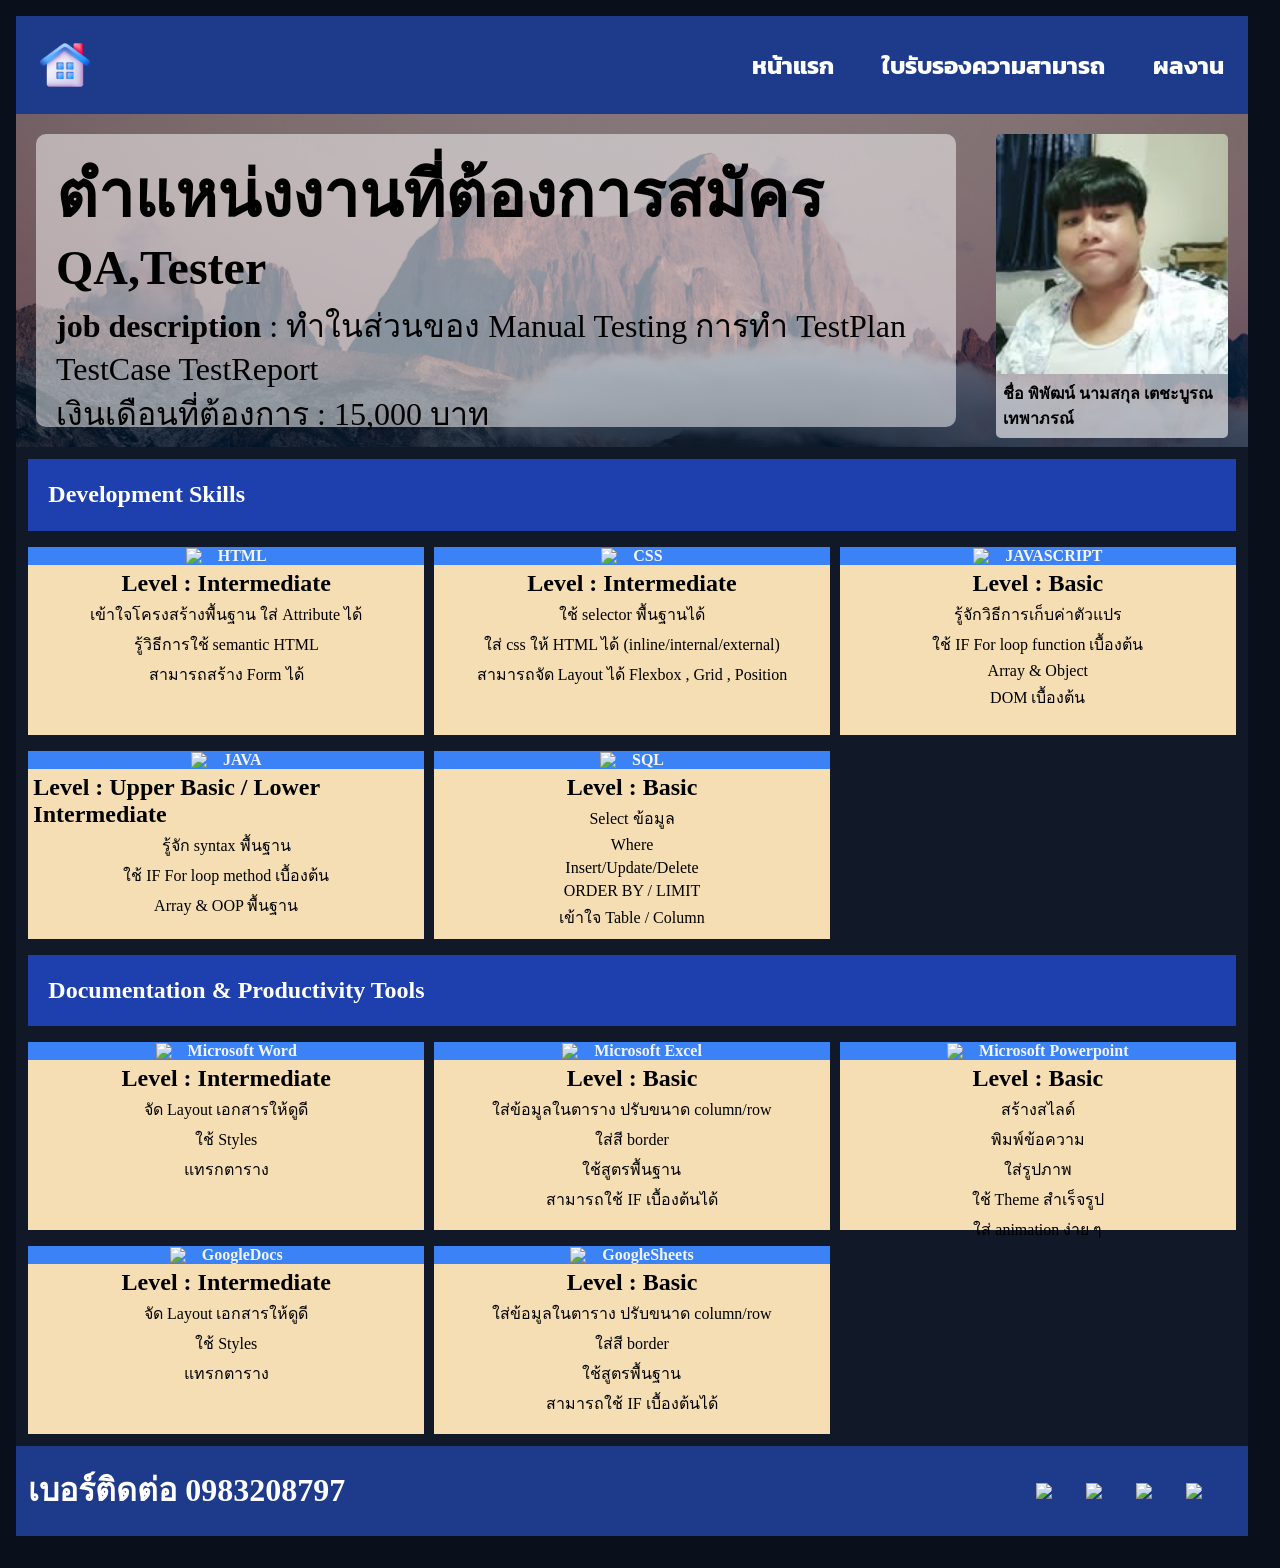
==== index.html @ 79dee467 "first Commit Portfolio Web" ====
<!DOCTYPE html>
<html lang="en">
<head>
    <meta charset="UTF-8">
    <meta name="viewport" content="width=device-width, initial-scale=1.0">
    <link rel="stylesheet" href="src/css/index.css">
    <title></title>
</head>
<body>
    <header>
        <nav id="main-nav" class="navbar">
            <div class="navbar-container">
                <a href="index.html"> <img alt="ปุ่มไปหน้าแรก" draggable="false" src="img/decorate/3d-house.png"></a>
                <ul class="navbar-menu">
                    <li><a href="../index.html" class="nav-link">หน้าแรก</a></li>
                    <li><a href="../page/certificate.html" class="nav-link">ใบรับรองความสามารถ</a></li>
                    <li><a href="../page/project.html" class="nav-link">ผลงาน</a></li>
                </ul>
            </div>
        </nav>
    </header>
    <main>
        <section class="introduce">
            <img class="bgintroduce" draggable="false" src="img/decorate/headpicture.jpg">
            <div id="jobsdes" class="thjobsdes">   
                <h1>ตำแหน่งงานที่ต้องการสมัคร</h1>
                <h2><strong>QA,Tester</strong></h2>
                <p><strong>job description</strong> : ทำในส่วนของ Manual Testing การทำ TestPlan TestCase TestReport</p>
                <p>เงินเดือนที่ต้องการ : 15,000 บาท</p>
                <p>ประสบการณ์การทำงาน : ไม่มีประสบการณ์การทำงาน</p>
            </div>
            <div class="profile-introduce">
            <img draggable="false" alt="profilepicture" src="img/profile/397258824_3664256723806473_2742907472650162069_n.jpg">
            <p>ชื่อ พิพัฒน์ นามสกุล เตชะบูรณเทพาภรณ์</p>
            </div>
        </section>
        <section id="skills" class="skills-th">
            <div class="headerskills"><h1>Development Skills</h1></div>
            <div class="card-th">
                <div class="cardimg"><img src="https://img.icons8.com/?size=100&id=101353&format=png&color=000000">HTML</div>
                <div class="desskills">
                    <p>Level : Intermediate</p>
                    <p>เข้าใจโครงสร้างพื้นฐาน ใส่ Attribute ได้</p>
                    <p>รู้วิธีการใช้ semantic HTML</p>
                    <p>สามารถสร้าง Form ได้</p>
                </div>
            </div>
                <div class="card-th">
                <div class="cardimg"><img src="https://img.icons8.com/?size=100&id=iw4JVMdjnJXY&format=png&color=000000"><p>CSS</p></div>
                <div class="desskills">
                    <p>Level : Intermediate</p>
                    <p>ใช้ selector พื้นฐานได้</p>
                    <p>ใส่ css ให้ HTML ได้ (inline/internal/external)</p>
                    <p>สามารถจัด Layout ได้ Flexbox , Grid , Position</p>
                </div>
            </div>
                <div class="card-th">
                <div class="cardimg"><img src="https://img.icons8.com/?size=100&id=106036&format=png&color=000000"><p>JAVASCRIPT</p></div>
                <div class="desskills">
                    <p>Level : Basic</p>
                    <p>รู้จักวิธีการเก็บค่าตัวแปร</p>
                    <p>ใช้ IF For loop function เบื้องต้น</p>
                    <p>Array & Object</p>
                    <p>DOM เบื้องต้น</p>
                </div>
            </div>
            <div class="card-th">
                <div class="cardimg"><img src="https://img.icons8.com/?size=100&id=2572&format=png&color=000000"><p>JAVA</p></div>
                <div class="desskills">
                     <p>Level : Upper Basic / Lower Intermediate</p>
                    <p>รู้จัก syntax พื้นฐาน</p>
                    <p>ใช้ IF For loop method เบื้องต้น</p>
                    <p>Array & OOP พื้นฐาน</p>
                </div>
            </div>
            <div class="card-th">
                <div class="cardimg"><img src="https://img.icons8.com/?size=100&id=ywH6EJgZ7sm5&format=png&color=000000"><p>SQL</p></div>
                <div class="desskills">
                    <p>Level : Basic</p>
                    <p>Select ข้อมูล</p>
                    <p>Where</p>
                    <p>Insert/Update/Delete</p>
                    <p>ORDER BY / LIMIT</p>
                    <p>เข้าใจ Table / Column</p>
                </div>
            </div>
            <div class="headerskills"><h1>Documentation & Productivity Tools</h1></div>
                <div class="card-th">
                <div class="cardimg"><img src="https://img.icons8.com/?size=100&id=Emau2ODxUHmP&format=png&color=000000"><p>Microsoft Word</p></div>
                <div class="desskills">
                    <p>Level : Intermediate</p>
                    <p>จัด Layout เอกสารให้ดูดี</p>
                    <p>ใช้ Styles</p>
                    <p>แทรกตาราง</p>
                </div>
            </div>
                <div class="card-th">
                <div class="cardimg"><img src="https://img.icons8.com/?size=100&id=42393&format=png&color=000000"><p>Microsoft Excel</p></div>
                <div class="desskills">
                    <p>Level : Basic</p>
                    <p>ใส่ข้อมูลในตาราง ปรับขนาด column/row</p>
                    <p>ใส่สี border</p>
                    <p>ใช้สูตรพื้นฐาน</p>
                    <p>สามารถใช้ IF เบื้องต้นได้</p>
                </div>
            </div>
                <div class="card-th">
                <div class="cardimg"><img src="https://img.icons8.com/?size=100&id=87016&format=png&color=000000"><p>Microsoft Powerpoint</p></div>
                <div class="desskills">
                    <p>Level : Basic</p>
                    <p>สร้างสไลด์</p>
                    <p>พิมพ์ข้อความ</p>
                    <p>ใส่รูปภาพ</p>
                    <p>ใช้ Theme สำเร็จรูป</p>
                    <p>ใส่ animation ง่าย ๆ</p>
                </div>
            </div>
            <div class="card-th">
                <div class="cardimg"><img src="https://img.icons8.com/?size=100&id=24511&format=png&color=000000"><p>GoogleDocs</p></div>
                <div class="desskills">
                    <p>Level : Intermediate</p>
                    <p>จัด Layout เอกสารให้ดูดี</p>
                    <p>ใช้ Styles</p>
                    <p>แทรกตาราง</p>
                </div>
            </div>
            <div class="card-th">
                <div class="cardimg"><img src="https://img.icons8.com/?size=100&id=fE4d1SpUFzhk&format=png&color=000000"><p>GoogleSheets</p></div>
                <div class="desskills">
                    <p>Level : Basic</p>
                    <p>ใส่ข้อมูลในตาราง ปรับขนาด column/row</p>
                    <p>ใส่สี border</p>
                    <p>ใช้สูตรพื้นฐาน</p>
                    <p>สามารถใช้ IF เบื้องต้นได้</p>
                </div>
                </div>
            </div>
        </section>
    </main>
    <footer>
            <h1>เบอร์ติดต่อ 0983208797</h1>
        <div>
        <a href="https://www.instagram.com/dacknakab/" target="_blank"><img src="https://img.icons8.com/?size=100&id=Xy10Jcu1L2Su&format=png&color=000000"></a>
        <a href="https://www.facebook.com/pipat.teachaburanataeparporn/" target="_blank"><img src="https://img.icons8.com/?size=100&id=118497&format=png&color=000000"></a>
        <a href="https://www.tiktok.com/@26gamech" target="_blank"><img src="https://img.icons8.com/?size=100&id=118638&format=png&color=000000"></a>
        <a href="https://www.youtube.com/@26GameCH" target="_blank"><img src="https://img.icons8.com/?size=100&id=19318&format=png&color=000000"></a>
        </div>
    </footer>
</body>
</html>
---- src/css/index.css ----
@import url('https://fonts.googleapis.com/css2?family=Sarabun:wght@400;500;600&family=Kanit:wght@500;600;700&display=swap');

*{
    box-sizing: border-box;
    margin: 0;
}

html {
    font-size:16px;
    scroll-behavior: smooth;
    padding:  1em 2em 2em 1em;
    background-color: #0A0F1C;
}

a {
    text-decoration: none;
}

ul, ol {
    list-style: none;
    display: flex;
}

h1, h2, h3, h4, h5, h6 {
    font-weight: 700;
    line-height: 1.3;
}
img, video, iframe {
    max-width: 100%;
    height: auto;
    display: block;
}
body {
    display:grid;
    overflow-x: hidden;
}

.navbar {
    font-family: 'Kanit';
    font-size: 1.5rem;
    font-weight: 700;
}

.navbar-container{
    display: flex;
    align-items: center;
    justify-content: space-between;
    background-color: #1E3A8A;
        & a {
            padding: 1em 1em 1em 1em;
        }
}

nav a img {
    width: 50px;
}

li a{
    padding: 1em 1em 1em 1em;
    color: white;
}

.introduce{
    position: relative;
    overflow: hidden;
    display: flex;
    height: 37vh;

    & .bgintroduce {
    position:absolute;
    height: 100%;
    width: 100%;
    opacity: 0.6;
    z-index: -1;
    object-fit: cover;
    background: #0F172A;
    }
    & .profile-introduce{
        z-index: 10;
        height: 100%;
        border:  rgba(0,0,0,0.2);
        border-radius: 5px;
        display:flex;
        margin: 20px;
        flex-direction: column;
        & img{
            height: 240px;
            object-fit: cover;
            border-radius: 5px 5px 0px 0px;
        }
        & p{
            background-color: rgba(255, 255, 255, 0.6);
            font-size: 1rem;
            font-weight: 700;
            padding: 7px;
            border-radius: 0px 0px 5px 5px;
            box-shadow: 0 10px 25px rgba(0,0,0,0.1);

        }
    }
}

.thjobsdes{
    border-radius: 10px;
    background-color: rgba(255, 255, 255, 0.5);
    margin: 20px;
    padding: 20px;
    flex-grow: 5;
    & h1{
        font-size: 4rem;
    }
    & h2{
        font-size: 3rem;
    }
    & p{
        font-size: 2rem;
    }
}

#skills{
    display: grid;
    grid-template-columns: repeat(3,1fr);
    background-color: #111827;
    row-gap: 1em;
    column-gap: 10px;
    padding: 1%;
    & .headerskills{
        grid-column-start: 1;
        grid-column-end: 4;
        padding: 20px;
        background-color: #1E40AF;
        color: white;;
    }
    & .card-th{
        & .cardimg{
            display: flex;
            align-items: center;
            justify-content: center;
            background-color: #3B82F6;
            font-weight: 700;
            color: #F1F5F9;
            width: 100%;
            & img{
                display: inline-block;
                width: 2rem;
            }

        }
        & .desskills{
            row-gap: 5px;
            padding: 5px;
            height: 170px;
            display: flex;
            flex-direction: column;
            background-color: wheat;
            align-items: center;
                & :first-child{
                    font-size: 1.5rem;
                    font-weight: 700;
                }
            }
    }
}
.certificatepicture
    { object-fit: contain;

    }

footer{
    padding: 1%;
    height: 10vh;
    width: 100%;
    background-color: #1E3A8A;
    display: flex;
    align-items: center;
    justify-content: space-between;
    & h1 {
        color: white;
        }
    & div{
        display: flex;
        & img {
            width: 50px;
        }

    }
}
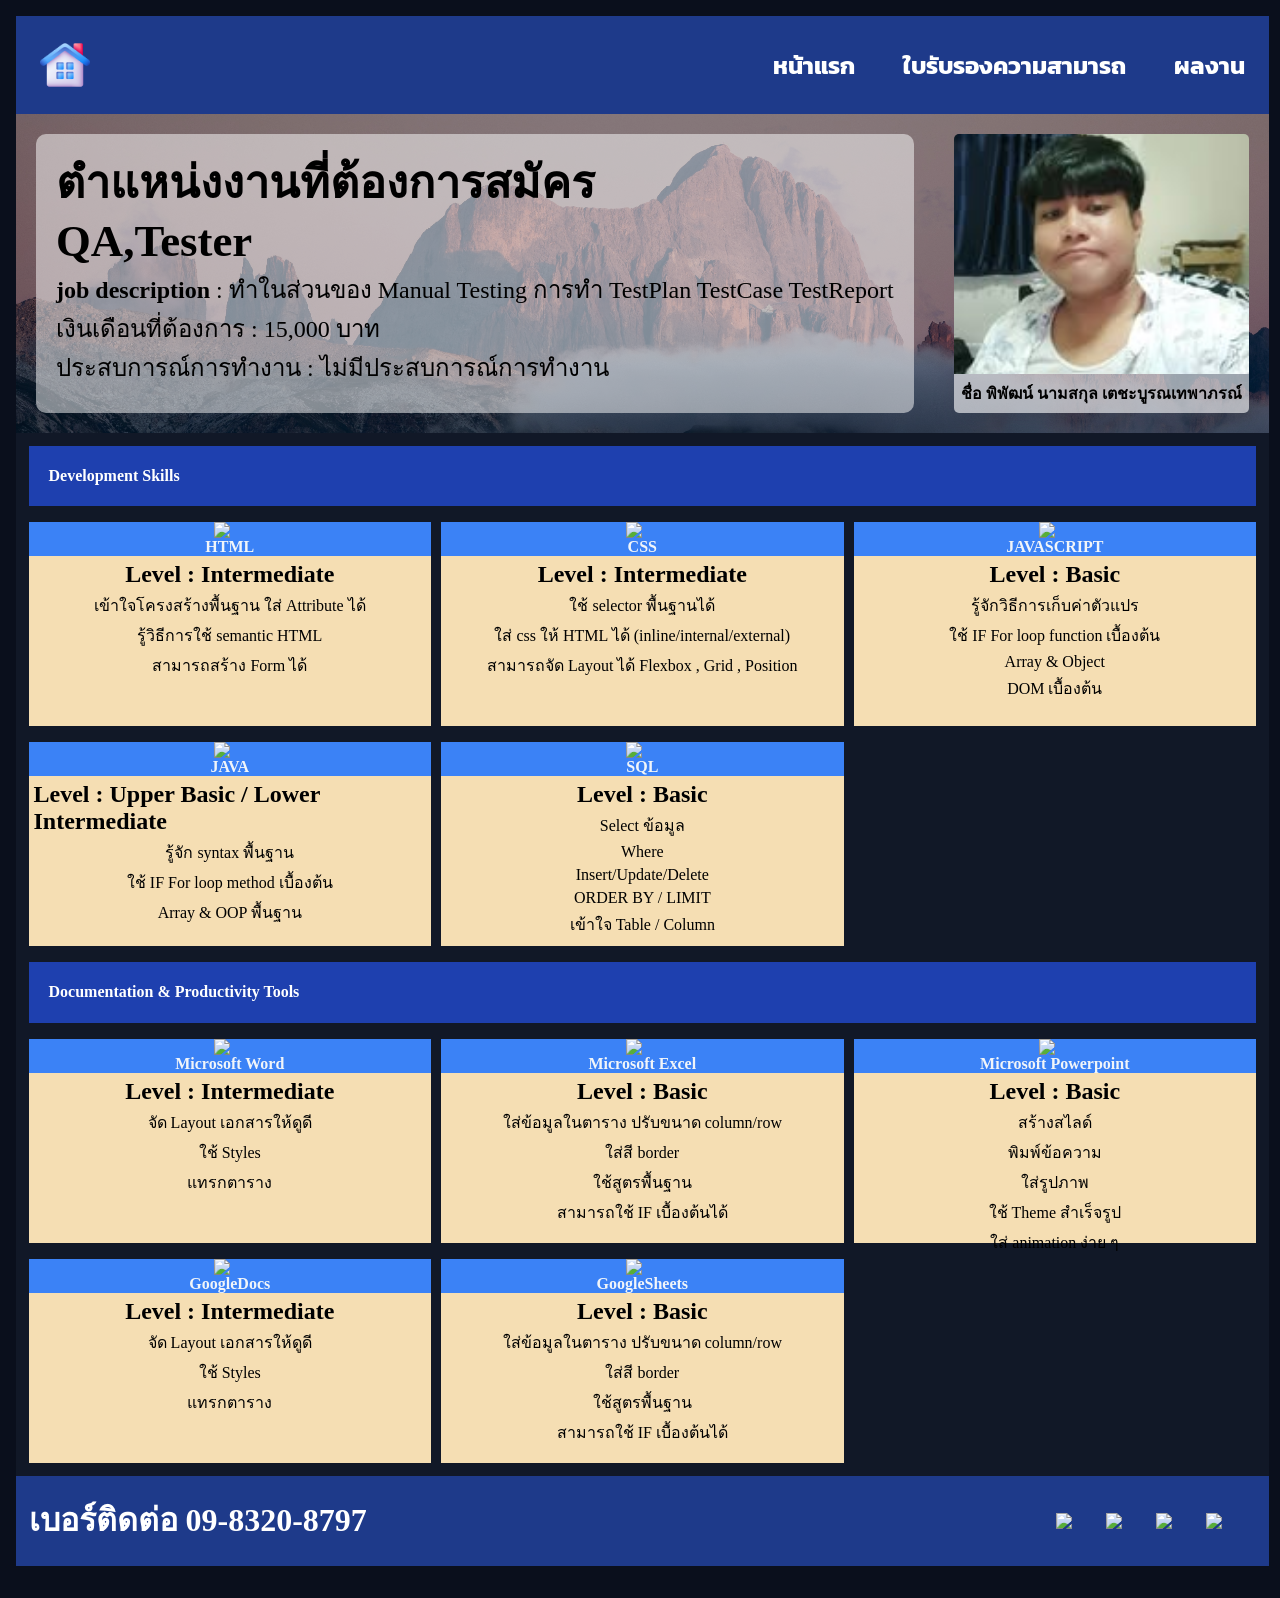
==== commit 279dcc38: "แก้ไขเบอร์โทรและชื่อใต้รป" ====
--- a/index.html
+++ b/index.html
@@ -138,7 +138,7 @@
         </section>
     </main>
     <footer>
-            <h1>เบอร์ติดต่อ 0983208797</h1>
+            <h1>เบอร์ติดต่อ 09-8320-8797</h1>
         <div>
         <a href="https://www.instagram.com/dacknakab/" target="_blank"><img src="https://img.icons8.com/?size=100&id=Xy10Jcu1L2Su&format=png&color=000000"></a>
         <a href="https://www.facebook.com/pipat.teachaburanataeparporn/" target="_blank"><img src="https://img.icons8.com/?size=100&id=118497&format=png&color=000000"></a>
--- a/src/css/index.css
+++ b/src/css/index.css
@@ -30,6 +30,7 @@
     height: auto;
     display: block;
 }
+
 body {
     display:grid;
     overflow-x: hidden;
@@ -37,7 +38,8 @@
 
 .navbar {
     font-family: 'Kanit';
-    font-size: 1.5rem;
+    font-size: clamp(13px, 3vw , 1.5rem);
+    text-wrap: wrap;
     font-weight: 700;
 }
 
@@ -47,7 +49,7 @@
     justify-content: space-between;
     background-color: #1E3A8A;
         & a {
-            padding: 1em 1em 1em 1em;
+            padding: clamp(8px, 5vw , 1em);
         }
 }
 
@@ -56,7 +58,7 @@
 }
 
 li a{
-    padding: 1em 1em 1em 1em;
+    padding: clamp(8px, 10vw , 1em);
     color: white;
 }
 
@@ -64,7 +66,7 @@
     position: relative;
     overflow: hidden;
     display: flex;
-    height: 37vh;
+    min-height: 240px;
 
     & .bgintroduce {
     position:absolute;
@@ -81,21 +83,25 @@
         border:  rgba(0,0,0,0.2);
         border-radius: 5px;
         display:flex;
-        margin: 20px;
+        margin: 0px;
+        padding: 20px;
         flex-direction: column;
         & img{
+            width: 100%;
             height: 240px;
             object-fit: cover;
             border-radius: 5px 5px 0px 0px;
-        }
+}
         & p{
             background-color: rgba(255, 255, 255, 0.6);
-            font-size: 1rem;
+            font-size: clamp(16px,4vw,1rem);
             font-weight: 700;
             padding: 7px;
             border-radius: 0px 0px 5px 5px;
             box-shadow: 0 10px 25px rgba(0,0,0,0.1);
-
+            white-space: nowrap;
+            overflow: hidden;
+            text-overflow: ellipsis;
         }
     }
 }
@@ -107,33 +113,40 @@
     padding: 20px;
     flex-grow: 5;
     & h1{
-        font-size: 4rem;
+        font-size: clamp( 16px ,3.5vw,4rem);
+        text-wrap: wrap;
     }
     & h2{
-        font-size: 3rem;
+        font-size: clamp( 16px ,3.5vw,3rem);
+        text-wrap: wrap;
     }
     & p{
-        font-size: 2rem;
+        font-size: clamp( 16px ,3.5vw,1.5rem);
+        white-space: nowrap;
+        text-overflow: ellipsis;
     }
 }
 
 #skills{
     display: grid;
-    grid-template-columns: repeat(3,1fr);
+    grid-template-columns: repeat(auto-fit, minmax(300px, 1fr));
     background-color: #111827;
     row-gap: 1em;
     column-gap: 10px;
     padding: 1%;
     & .headerskills{
-        grid-column-start: 1;
-        grid-column-end: 4;
+        grid-column : 1 / -1;
         padding: 20px;
         background-color: #1E40AF;
         color: white;;
+        & h1{
+            font-size: clamp(16px,4vw,1rem);
+        }
     }
     & .card-th{
         & .cardimg{
             display: flex;
+            flex-direction: column;
             align-items: center;
             justify-content: center;
             background-color: #3B82F6;
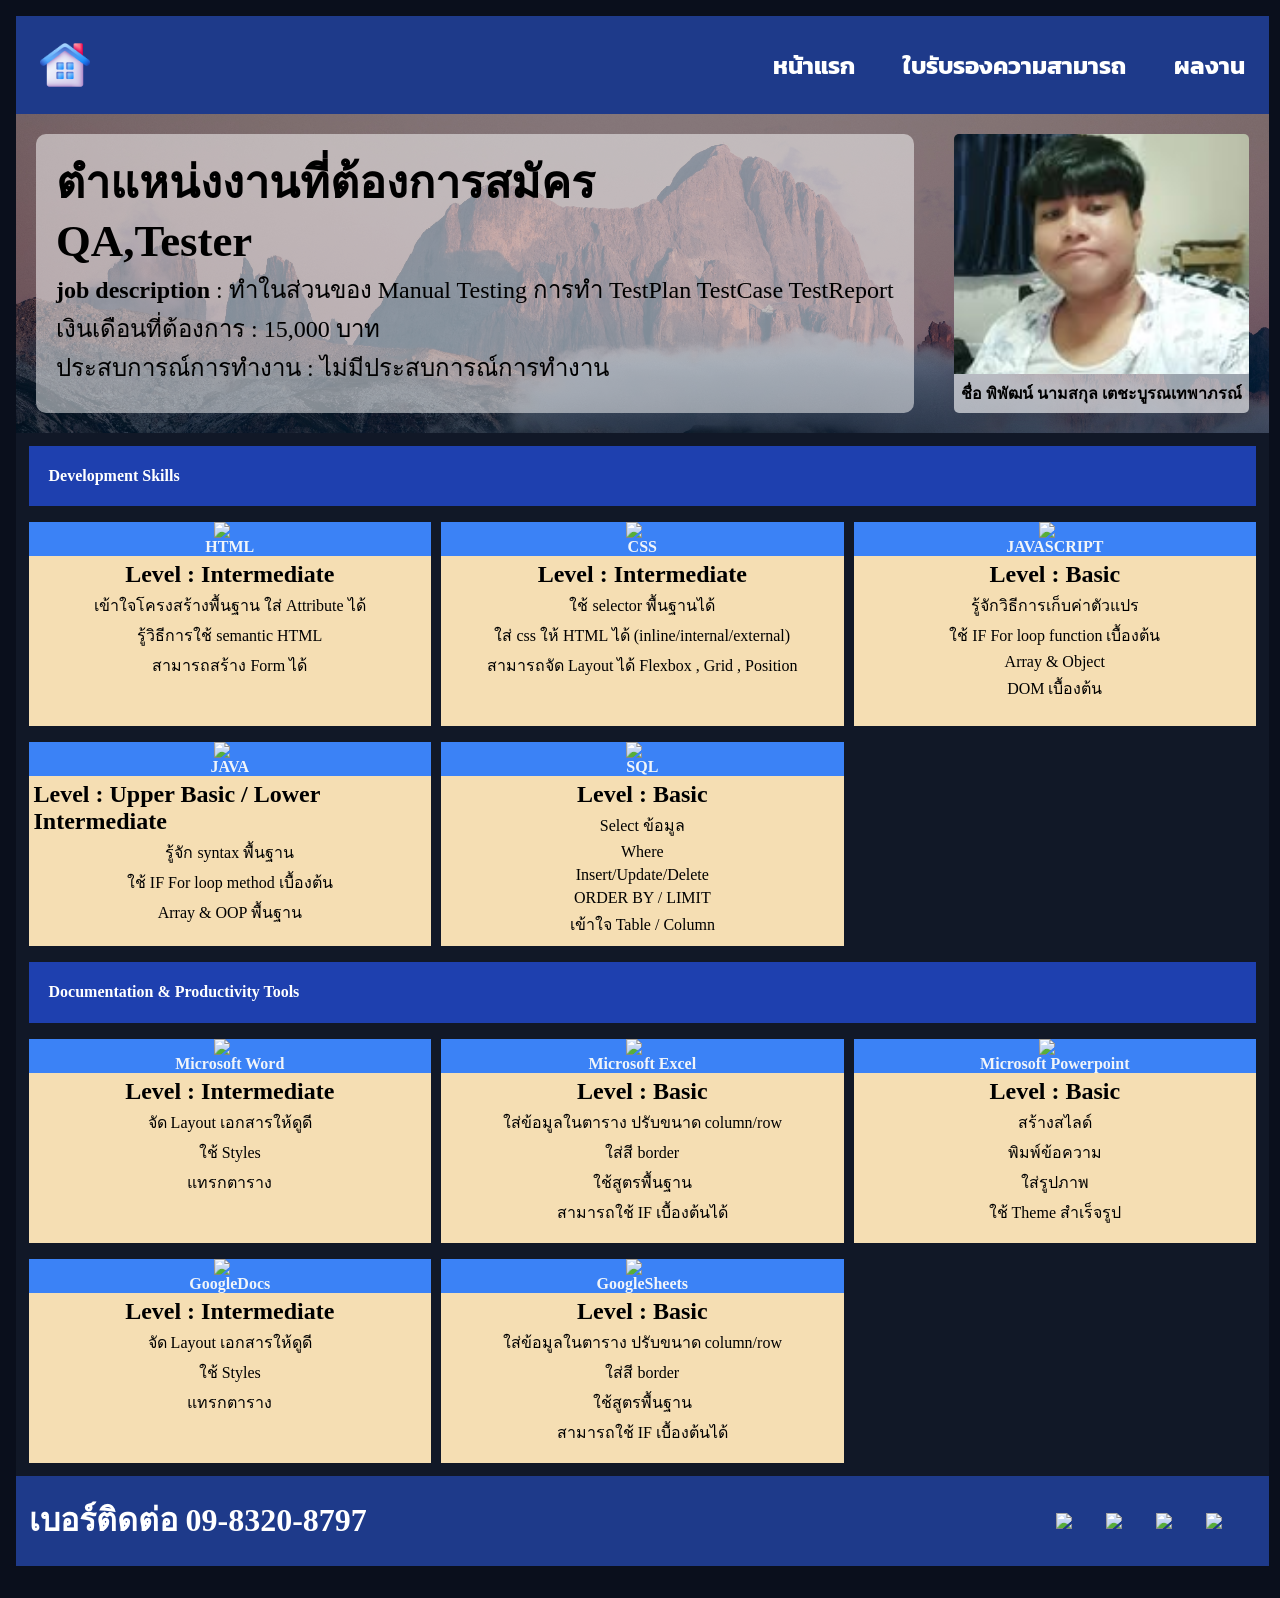
==== commit 8ad8efd1: "แก้ไขข้อมล" ====
--- a/index.html
+++ b/index.html
@@ -112,7 +112,6 @@
                     <p>พิมพ์ข้อความ</p>
                     <p>ใส่รูปภาพ</p>
                     <p>ใช้ Theme สำเร็จรูป</p>
-                    <p>ใส่ animation ง่าย ๆ</p>
                 </div>
             </div>
             <div class="card-th">
